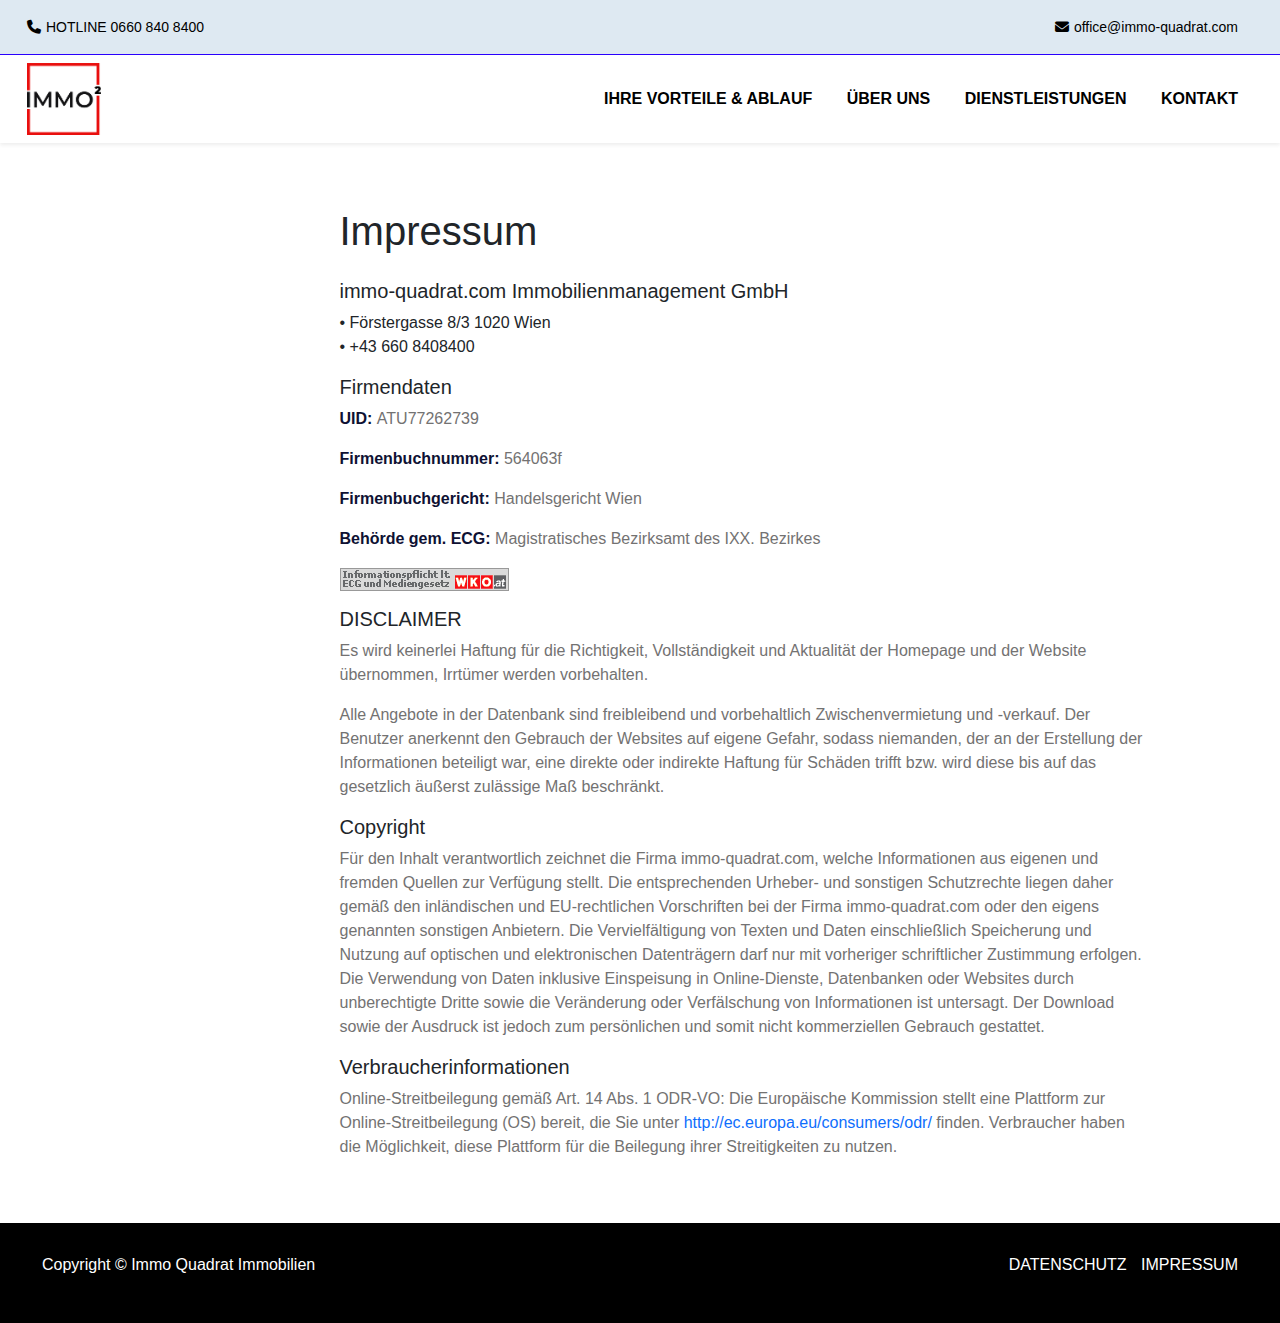
==== Impressum.html @ 743377cf "Add files via upload" ====
<!DOCTYPE html>
<html lang="en">
<head>
  <title>Real estate agent for Vienna - IMMO QUADRAT REAL ESTATE</title>
  <meta charset="utf-8">
  <meta name="viewport" content="width=device-width, initial-scale=1">

  <!-- css framework -->
  <link rel="stylesheet" type="text/css" href="css/bootstrap.min.css">

  <!-- icon css -->
  <link rel="stylesheet" href="https://cdnjs.cloudflare.com/ajax/libs/font-awesome/6.4.0/css/all.min.css"/>
  <!-- main css -->
  <link rel="stylesheet" type="text/css" href="css/style.css">
</head>
<body>



<!------------------------------------------------------------------------------------------------------------ topbar header -->

 <div class="topbar-info">
   <div class="container">
     <div class="row">
      <div class="col-lg-6">
         <div class="phone">
           <a href="tel:0660 840 8400"><i class="fa-solid fa-phone"> </i>HOTLINE 0660 840 8400</a>
         </div>
    </div>


  <div class="col-lg-6">
      <div class="email">
         <a href="mailto:office@immo-quadrat.com"> <i class="fa-solid fa-envelope"></i>office@immo-quadrat.com</a>
      </div>
  </div>
     </div>
   </div>
 </div>






 <!--------------------------------------------------------------------------------------------------------------------- header -->

  <!-- header start -->
  <header class="header shadow-sm p-2 bg-white">
    <div class="container">
       <div class="header-main">
          <div class="logo">
             <a href="index.html"> <img class="img-fluid" src="img/immo 51.jpg" alt=""></a>
          </div>
          <div class="open-nav-menu">
             <span></span>
          </div>
          <div class="menu-overlay">
          </div>
          <!-- navigation menu start -->
          <nav class="nav-menu">
            <div class="close-nav-menu">
               <img src="img/close.svg" alt="close">
            </div>
            <ul class="menu">
               <li class="menu-item menu-item-has-children">
                  <a href="#ABLAUF">IHRE VORTEILE & ABLAUF</a>

               </li>
               <li class="menu-item">
                 <a href="#ÜBER UNS">ÜBER UNS</a>
              </li>
               <li class="menu-item">
                  <a href="#Dienstleistungen">DIENSTLEISTUNGEN</a>
               </li>

               <li class="menu-item">
                  <a href="#contact">KONTAKT</a>
               </li>
            </ul>
          </nav>
          <!-- navigation menu end -->
       </div>
    </div>
 </header>
 <!-- header end -->



  <!----------------------------------------------------------------------------- Impressum -->
    <section>
       <div class="container">
        <div class="row">
            <div class="col-md-8 offset-md-3 py-5">
                <div class="Impressum_contente">
                    <h1 class="py-3">Impressum</h1>
                    <h5>immo-quadrat.com Immobilienmanagement GmbH</h5>
                    •	Förstergasse 8/3 1020 Wien <br>
                    •	+43 660 8408400
                    
                    <h5 class="mt-3">Firmendaten</h5>
                    <p> <span>UID: </span> ATU77262739</p>
                    <p> <span>Firmenbuchnummer: </span> 564063f</p>
                    <p> <span>Firmenbuchgericht: </span>Handelsgericht Wien</p>
                    <p> <span>Behörde gem. ECG: </span> Magistratisches Bezirksamt des IXX. Bezirkes</p>
                    <img src="img/impress.png" alt="">
                    <h5 class="mt-3">DISCLAIMER</h5>
                    <p>Es wird keinerlei Haftung für die Richtigkeit, Vollständigkeit und Aktualität der Homepage und der Website übernommen, Irrtümer werden vorbehalten.</p>
                    <p>Alle Angebote in der Datenbank sind freibleibend und vorbehaltlich Zwischenvermietung und -verkauf. Der Benutzer anerkennt den Gebrauch der Websites auf eigene Gefahr, sodass niemanden, der an der Erstellung der Informationen beteiligt war, eine direkte oder indirekte Haftung für Schäden trifft bzw. wird diese bis auf das gesetzlich äußerst zulässige Maß beschränkt.</p>
                    <h5>Copyright</h5>
                    <p>Für den Inhalt verantwortlich zeichnet die Firma immo-quadrat.com, welche Informationen aus eigenen und fremden Quellen zur Verfügung stellt. Die entsprechenden Urheber- und sonstigen Schutzrechte liegen daher gemäß den inländischen und EU-rechtlichen Vorschriften bei der Firma immo-quadrat.com oder den eigens genannten sonstigen Anbietern. Die Vervielfältigung von Texten und Daten einschließlich Speicherung und Nutzung auf optischen und elektronischen Datenträgern darf nur mit vorheriger schriftlicher Zustimmung erfolgen. Die Verwendung von Daten inklusive Einspeisung in Online-Dienste, Datenbanken oder Websites durch unberechtigte Dritte sowie die Veränderung oder Verfälschung von Informationen ist untersagt. Der Download sowie der Ausdruck ist jedoch zum persönlichen und somit nicht kommerziellen Gebrauch gestattet.</p>
                    <h5>Verbraucherinformationen</h5>
                    <p>Online-Streitbeilegung gemäß Art. 14 Abs. 1 ODR-VO: Die Europäische Kommission stellt eine Plattform zur Online-Streitbeilegung (OS) bereit, die Sie unter <a href="http://ec.europa.eu/consumers/odr/ ">http://ec.europa.eu/consumers/odr/ </a> finden. Verbraucher haben die Möglichkeit, diese Plattform für die Beilegung ihrer Streitigkeiten zu nutzen.</p>
                    
                </div>
            </div>
        </div>
       </div>
    </section>

 

<!------------------------------------------------------------------------------------------- footer -->
<footer style="background:#000;padding:30px;">
    <div class="container">
       <div class="row">
          <div class="col-md-6">
            <div class="footer_details">
                <p>Copyright © Immo Quadrat Immobilien</p>
            </div>
          </div>
          <div class="col-md-6">
            <div class="footer_menu">
                 <a href="datenschutz.html">DATENSCHUTZ</a>
                 <a href="Impressum.html">IMPRESSUM</a>
            </div>
          </div>
       </div>
    </div>
 </footer>



 
<script src="js/script.js"></script>
</body>
</html>
---- css/style.css ----
/*----------------------------------------------------------------------------------------------------------------------- common css */

@import url('https://fonts.cdnfonts.com/css/hero-new');
@import url('https://fonts.googleapis.com/css2?family=Poppins:wght@200;300;400;500;700;900&display=swap');

body {
	line-height: 1.5;
	font-family: 'Hero New', sans-serif;
                                                
}

body.hidden-scrolling {
	overflow-y: hidden;
}

* {
	margin: 0;
	box-sizing: border-box;
}
p{
	color:rgb(115, 114, 114);
}
.common-headline h2 {
	color: #0E1133;
	font-weight: 700;
}

.container {
	max-width: 1250px;
	margin: auto;
}

ul {
	list-style: none;
	margin: 0;
	padding: 0;
}

a {
	text-decoration: none;
}

/*---------------------------------------------------------------------------------------------------------- topbar header */
.topbar-info {
	background-color: #DEE9F2;
    padding: 15px 10px;
	border-bottom:1px solid rgb(43, 0, 255);
}
.topbar-info i {
    padding-right: 5px;

	
}
.topbar-info a {
   color:#000000;
   font-size: 14px;

}
.email{
	text-align: right;
	padding-right:15px;
}



/*------------------------------------------------------------------------------------------------------------------------header*/
.header {
	width: 100%;
	left: 0;
	top: 0;
	z-index: 99;
}

.header-main {
	background-color: #ffffff;
	display: flex;
	justify-content: space-between;
	align-items: center;
	border-radius: 4px;
}

.header .logo {
	width: 6%;
}

.header .nav-menu {
	padding: 0 15px;
}

.header .menu>.menu-item {
	display: inline-block;
	margin-left: 30px;
	position: relative;
}

.header .menu>.menu-item>a {
	display: block;
	padding: 12px 0;
	font-size: 16px;
	color: #000000;
	text-transform: capitalize;
	font-weight: 600;
	transition: all 0.3s ease;
	font-family: 'Roboto', sans-serif;
}

.header .menu>.menu-item>a .plus {
	display: inline-block;
	height: 12px;
	width: 12px;
	position: relative;
	margin-left: 5px;
	pointer-events: none;
}

.header .menu>.menu-item>a .plus:before,
.header .menu>.menu-item>a .plus:after {
	content: '';
	position: absolute;
	box-sizing: border-box;
	left: 50%;
	top: 50%;
	background-color: #000000;
	height: 2px;
	width: 100%;
	transform: translate(-50%, -50%);
	transition: all 0.3s ease;
}

.header .menu>.menu-item:hover>a .plus:before,
.header .menu>.menu-item:hover>a .plus:after {
	background-color: #e91e63;
}

.header .menu>.menu-item>a .plus:after {
	transform: translate(-50%, -50%) rotate(-90deg);
}

.header .menu>.menu-item>.sub-menu>.menu-item>a:hover,
.header .menu>.menu-item:hover>a {
	color: #e91e63;
}

.header .menu>.menu-item>.sub-menu {
	box-shadow: 0 0 10px rgba(0, 0, 0, 0.2);
	width: 220px;
	position: absolute;
	left: 0;
	top: 100%;
	background-color: #ffffff;
	padding: 10px 0;
	border-top: 3px solid #e91e63;
	transform: translateY(10px);
	transition: all 0.3s ease;
	opacity: 0;
	visibility: hidden;
}

@media(min-width: 992px) {
	.header .menu>.menu-item-has-children:hover>.sub-menu {
		transform: translateY(0);
		opacity: 1;
		visibility: visible;
	}

	.header .menu>.menu-item-has-children:hover>a .plus:after {
		transform: translate(-50%, -50%) rotate(0deg);
	}
}

.header .menu>.menu-item>.sub-menu>.menu-item {
	display: block;
}

.header .menu>.menu-item>.sub-menu>.menu-item>a {
	display: block;
	padding: 10px 20px;
	font-size: 16px;
	font-weight: 600;
	color: #000000;
	transition: all 0.3s ease;
	text-transform: capitalize;
}

.header .open-nav-menu {
	height: 34px;
	width: 40px;
	margin-right: 15px;
	display: none;
	align-items: center;
	justify-content: center;
	cursor: pointer;
}

.header .open-nav-menu span {
	display: block;
	height: 3px;
	width: 24px;
	background-color: #000000;
	position: relative;
}

.header .open-nav-menu span:before,
.header .open-nav-menu span:after {
	content: '';
	position: absolute;
	left: 0;
	width: 100%;
	height: 100%;
	background-color: #000000;
	box-sizing: border-box;
}

.header .open-nav-menu span:before {
	top: -7px;
}

.header .open-nav-menu span:after {
	top: 7px;
}

.header .close-nav-menu {
	height: 40px;
	width: 40px;
	background-color: #ffffff;
	margin: 0 0 15px 15px;
	cursor: pointer;
	display: none;
	align-items: center;
	justify-content: center;
}

.header .close-nav-menu img {
	width: 16px;
}

.header .menu-overlay {
	position: fixed;
	z-index: 999;
	background-color: rgba(0, 0, 0, 0.5);
	left: 0;
	top: 0;
	height: 100%;
	width: 100%;
	visibility: hidden;
	opacity: 0;
	transition: all 0.3s ease;
}



/* responsive for mobile device navbar */

@media(max-width: 991px) {
	.header .menu-overlay.active {
		visibility: visible;
		opacity: 1;
	}
	.header .nav-menu {
		position: fixed;
		right: -280px;
		visibility: hidden;
		width: 280px;
		height: 100%;
		top: 0;
		overflow-y: auto;
		background-color: #222222;
		z-index: 1000;
		padding: 15px 0;
		transition: all 0.5s ease;
	}
	.header .logo {
		width: 15%;
	}
	
	.header .nav-menu.open {
		visibility: visible;
		right: 0px;
	}

	.header .menu>.menu-item {
		display: block;
		margin: 0;
	}

	.header .menu>.menu-item-has-children>a {
		display: flex;
		justify-content: space-between;
		align-items: center;
	}

	.header .menu>.menu-item>a {
		color: #ffffff;
		padding: 12px 15px;
		border-bottom: 1px solid #333333;
	}

	.header .menu>.menu-item:first-child>a {
		border-top: 1px solid #333333;
	}

	.header .menu>.menu-item>a .plus:before,
	.header .menu>.menu-item>a .plus:after {
		background-color: #ffffff;
	}

	.header .menu>.menu-item-has-children.active>a .plus:after {
		transform: translate(-50%, -50%) rotate(0deg);
	}

	.header .menu>.menu-item>.sub-menu {
		width: 100%;
		position: relative;
		opacity: 1;
		visibility: visible;
		border: none;
		background-color: transparent;
		box-shadow: none;
		transform: translateY(0px);
		padding: 0px;
		left: auto;
		top: auto;
		max-height: 0;
		overflow: hidden;
	}

	.header .menu>.menu-item>.sub-menu>.menu-item>a {
		padding: 12px 45px;
		color: #ffffff;
		border-bottom: 1px solid #333333;
	}

	.header .close-nav-menu,
	.header .open-nav-menu {
		display: flex;
	}

}

/*----------------------------------------------------------------------------------------------------------- section */
hr {
    margin: 1rem 0;
    color: inherit;
	width: 100px;
    background-color: chocolate;
    border: 0;
    opacity: .25;
}
label {
    margin: 10px 0px;
}
.btn-group-lg>.btn, .btn-lg {
    padding: 0.5rem 1rem;
    font-size: 1.25rem;
    border-radius: 0.3rem;
    width: 100%;
    margin-top: 20px;
}

/*---------------------------------------------------------------------------------------------------- hero css */
.hero-area{
    background: url(../img/AdobeStock_85091673-2.jpg);
	background-repeat: no-repeat;
	background-position: center center;
	height: 85vh;
	background-size: cover;
}
.bg-pding {
    background: #fff;
    padding: 40px;
}
.hero_info h1 {
    font-size: 40px;
    font-weight: 800;
}
.hero_info h5 {
    font-size: 22px;
    font-weight: 400;
}
.hero_info{
	width: 30%;
	padding-top:30px;
	margin: 0 auto;
	color:#000000;

}
.button a {
    background-color: #264b67;
    border-color: #264b67;
    color: #ffffff;
    font-weight: 700;
    padding: 15px 15px 15px 15px;
	transition: 0.3s;
	border-radius: 3px;
}
.button a:hover {
	border-color: #75c606;
    background-color: #75c606;
}
.button i{
	padding-left:10px;
	font-size: 20px;
}

/*----------------------------------------------------------------------------------------------------------- food section */
hr {
    margin: 1rem 0;
    color: inherit;
	width: 100px;
    background-color: chocolate;
    border: 0;
    opacity: .25;
}
.food-menu {
 padding:25px;
 border:2px solid #f1f1f1;
 margin-top: 10px;
}
h3.food-name{
	padding-top:40px;
	font-size: 21px;
}
.food-menu h3{
	font-weight: 600;
}
.food-menu h5{
	font-weight: 500;
}
.food-menu img:hover{
	transform: scale(1.1);
	transition: 0.3s;
}


/* about */
.app_img img {
    width: 70%;
}



/*-------------------------------------------------------------------------------------------------- contact css */


.contact_infor i {
    font-size: 30px;
	color: #149ddd;
	background: #dff3fc;
    padding: 10px;
    border-radius: 5px;
    text-align: center;
}
.contact_infor{
	box-shadow: rgba(0, 0, 0, 0.1) 0px 0px 5px 0px, rgba(0, 0, 0, 0.1) 0px 0px 1px 0px;
	padding:20px;
	text-align: center;
	margin-top: 10px;
}
.footer_details p{
	color:#fff;
}
.footer_menu a{
	color:#fff;
	margin-left:10px;
}
.footer_menu{
	text-align: right;
}

/*--------------------------------------------------------------------------------------------------------------------- Datenschutz */

.Datenschutz_contente span{
	font-weight: 700;
	color:#0E1133;
}
.Impressum_contente span{
	font-weight: 700;
	color:#0E1133;
}








@media(max-width: 991px) {
     .email{
		text-align: left;
	 }
	 .hero_info h1 {
		font-size: 32px;
		font-weight: 800;
	
	}
	 .hero_info{
		width: 90%;

	}
	.button a {
		font-weight: 600;
		padding: 15px 15px 15px 15px;
		font-size: 14px;
	}
	.hero-area{
		height:80vh;
	}
	.bg-pding {
		padding:25px;
	}
	.food-menu img:hover{
		transform: scale(1);
		transition: 0.3s;
	}
	.food-menu img{
		width: 90%;
	}
	.app_img img {
		width:70%;
	}
	.footer_menu{
		text-align: left;
	}
	
}
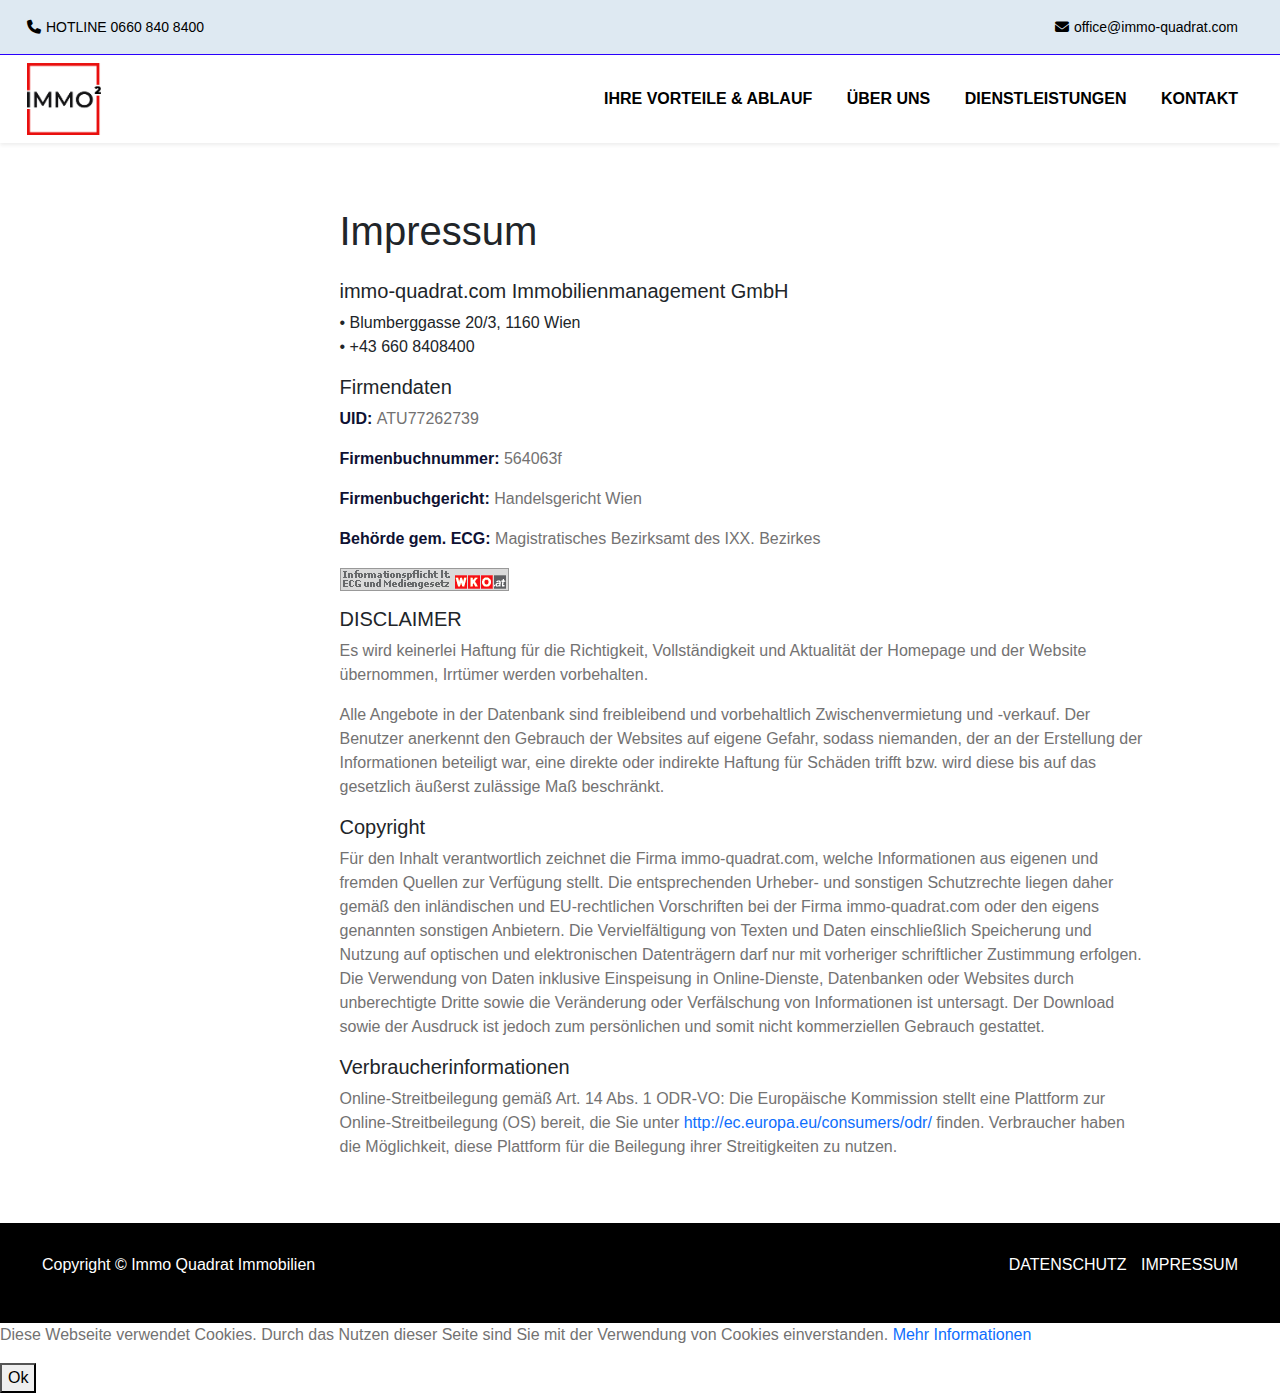
==== commit 66e44974: "Update Impressum.html" ====
--- a/Impressum.html
+++ b/Impressum.html
@@ -95,7 +95,7 @@
                 <div class="Impressum_contente">
                     <h1 class="py-3">Impressum</h1>
                     <h5>immo-quadrat.com Immobilienmanagement GmbH</h5>
-                    •	Förstergasse 8/3 1020 Wien <br>
+                    •	Blumberggasse 20/3, 1160 Wien <br>
                     •	+43 660 8408400
                     
                     <h5 class="mt-3">Firmendaten</h5>
@@ -141,6 +141,36 @@
 
 
 
+ <div class="cookie-banner">
+   <div class="cookie_content">
+      <p>Diese Webseite verwendet Cookies. Durch das Nutzen dieser Seite sind Sie mit der Verwendung von Cookies einverstanden. <a href="datenschutz.html">Mehr Informationen</a></p>
+      <button class="cookie-accept">Ok</button>
+   </div>
+</div>
+
+
+<!-- cookie js -->
+
+<script>
+const cookieBanner = document.querySelector('.cookie-banner');
+const cookieAccept = document.querySelector('.cookie-accept');
+
+cookieAccept.addEventListener('click', () => {
+cookieBanner.style.display = 'none';
+localStorage.setItem('cookieAccepted', 'true');
+});
+
+if (localStorage.getItem('cookieAccepted')) {
+cookieBanner.style.display = 'none';
+} else {
+cookieBanner.style.display = 'block';
+}
+</script>
+
+
+
+
+
  
 <script src="js/script.js"></script>
 </body>
